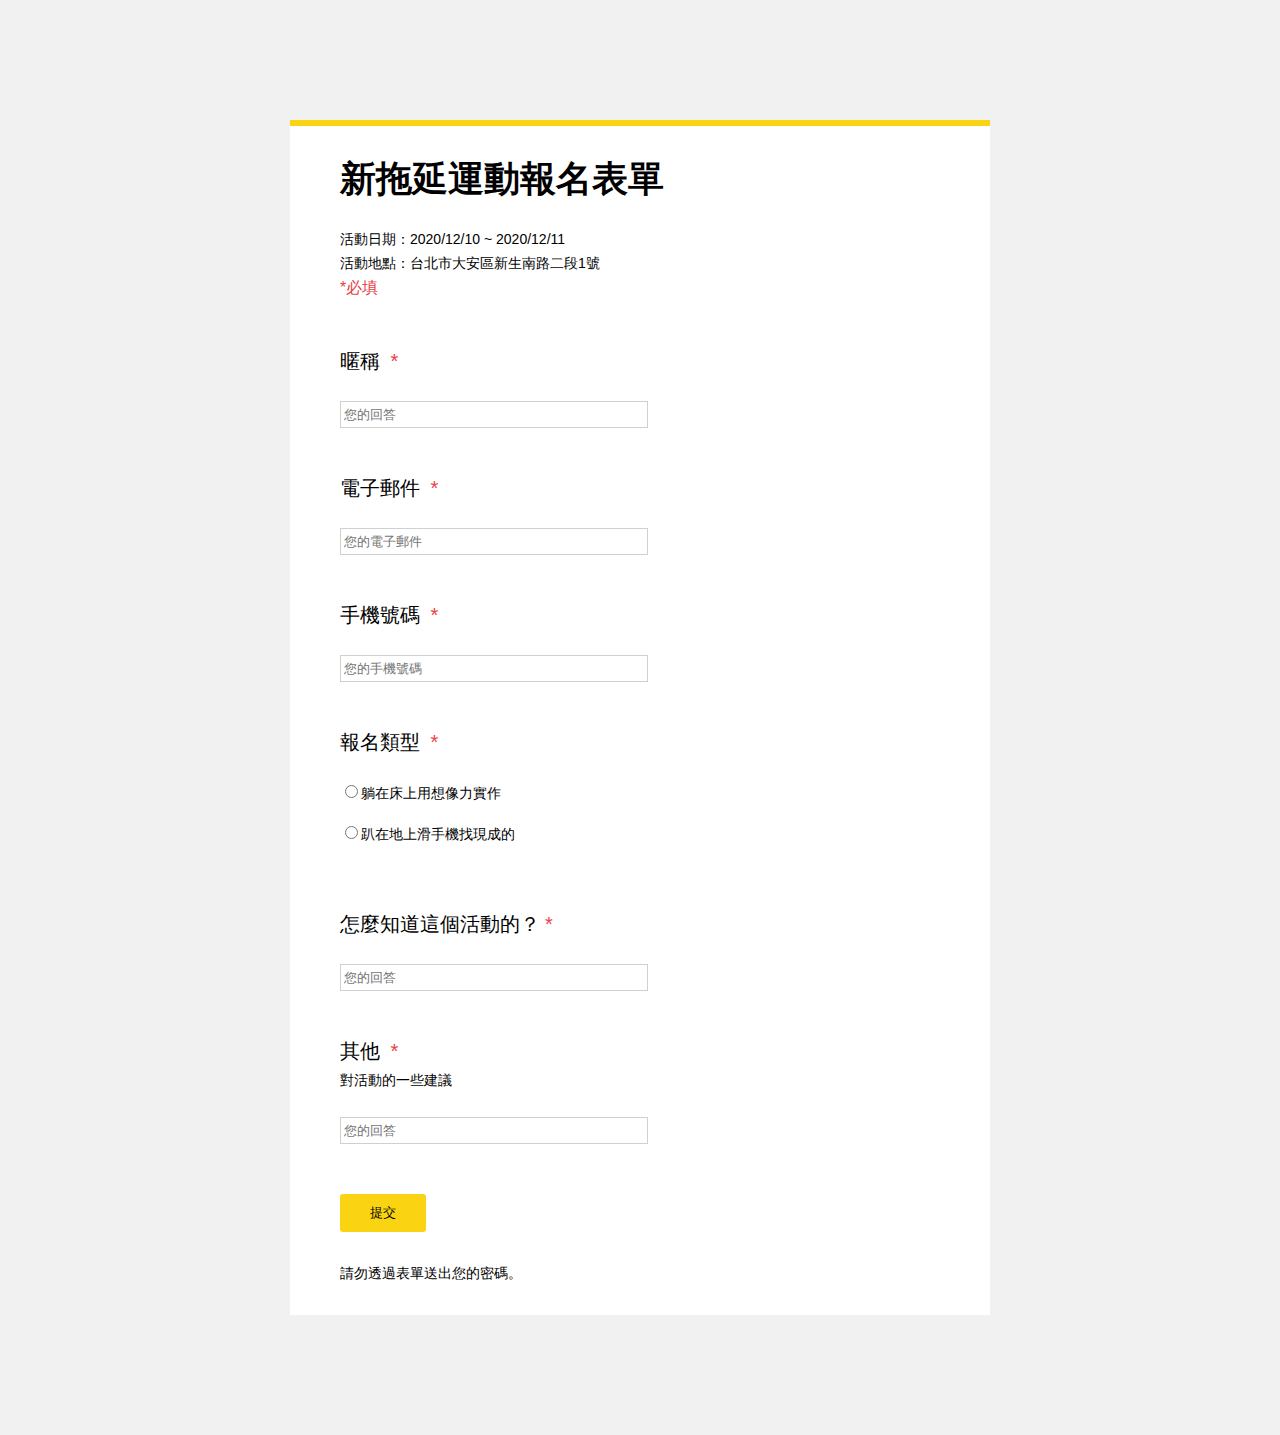
==== homeworks/week6/hw2/index.html @ 335cb946 "hw1&hw2未細顆rwd及模組帶細修" ====
<!DOCTYPE html>
<html lang="en">

<head>
    <meta charset="UTF-8">
    <meta name="viewport" content="width=device-width, initial-scale=1.0">
    <link rel="stylesheet" href="./css/style.css">
    <title>新拖延運動報名表單</title>
</head>

<body>
    <main>
        <div class="title-wrap">
            <h1>新拖延運動報名表單</h1>
            <p>活動日期：2020/12/10 ~ 2020/12/11</p>
            <p>活動地點：台北市大安區新生南路二段1號</p>
            <span>*必填</span>
        </div>
        <form action="">
            <div class="input-box">
                <h3>暱稱 <span>*</span></h3>
                <input type="text" placeholder="您的回答">
            </div>
            <div class="input-box">
                <h3>電子郵件 <span>*</span></h3>
                <input type="text" placeholder="您的電子郵件">
            </div>
            <div class="input-box">
                <h3>手機號碼 <span>*</span></h3>
                <input type="text" placeholder="您的手機號碼">
            </div>
            <div class="input-box">
                <h3>報名類型 <span>*</span></h3>
                <label for="A">
                    <input type="radio" name="list" id="A">躺在床上用想像力實作
                </label>
                <label for="B">
                    <input type="radio" name="list" id="B">趴在地上滑手機找現成的
                </label>
            </div>
            <div class="input-box">
                <h3>怎麼知道這個活動的？<span>*</span></h3>
                <input type="text" placeholder="您的回答">
            </div>
            <div class="input-box other-box">
                <h3>其他 <span>*</span></h3>
                <p>對活動的一些建議</p>
                <input type="text" placeholder="您的回答">
            </div>
            <button type="submit">提交</button>
            <p class="tips">請勿透過表單送出您的密碼。</p>
        </form>

    </main>
</body>

</html>
---- homeworks/week6/hw2/css/style.css ----
html,body,div,span,applet,object,iframe,h1,h2,h3,h4,h5,h6,p,blockquote,pre,a,abbr,acronym,address,big,cite,code,del,dfn,em,img,ins,kbd,q,s,samp,small,strike,strong,sub,sup,tt,var,b,u,i,center,dl,dt,dd,ol,ul,li,fieldset,form,label,legend,table,caption,tbody,tfoot,thead,tr,th,td,article,aside,canvas,details,embed,figure,figcaption,footer,header,hgroup,menu,nav,output,ruby,section,summary,time,mark,audio,video{margin:0;padding:0;border:0;font-size:100%;font:inherit;vertical-align:baseline}article,aside,details,figcaption,figure,footer,header,hgroup,menu,nav,section{display:block}body{line-height:1}ol,ul{list-style:none}blockquote,q{quotes:none}blockquote:before,blockquote:after,q:before,q:after{content:'';content:none}table{border-collapse:collapse;border-spacing:0}body{background:#F1F1F1;padding:120px 20px;font-family:Microsoft JhengHei,'微軟正黑體',sans-serif;font-size:14px}main{padding:35px 50px;max-width:600px;margin:0 auto;background:#fff;border-top:solid 6px #fad312}main .title-wrap{padding-bottom:55px}main .title-wrap h1{font-size:36px;font-weight:bold;margin-bottom:35px}main .title-wrap p{padding-bottom:10px}main .title-wrap p:last-child{padding-bottom:20px}main .title-wrap span{font-size:16px;color:#e74149}main .input-box{padding-bottom:50px}main .input-box h3{font-size:20px;padding-bottom:30px}main .input-box h3 span{color:#e74149;padding-left:5px}main .input-box input[type="text"]{border:solid 1px #d0d0d0;padding:5px 3px;display:block;width:100%;max-width:300px}main .input-box label{display:block;padding-bottom:23px}main .other-box h3{padding-bottom:12px}main .other-box p{padding-bottom:30px}main button{border:none;padding:10px 30px;border-radius:3px;background-color:#fad312;margin-bottom:34px}main button:hover{opacity:.7}
/*# sourceMappingURL=style.css.map */
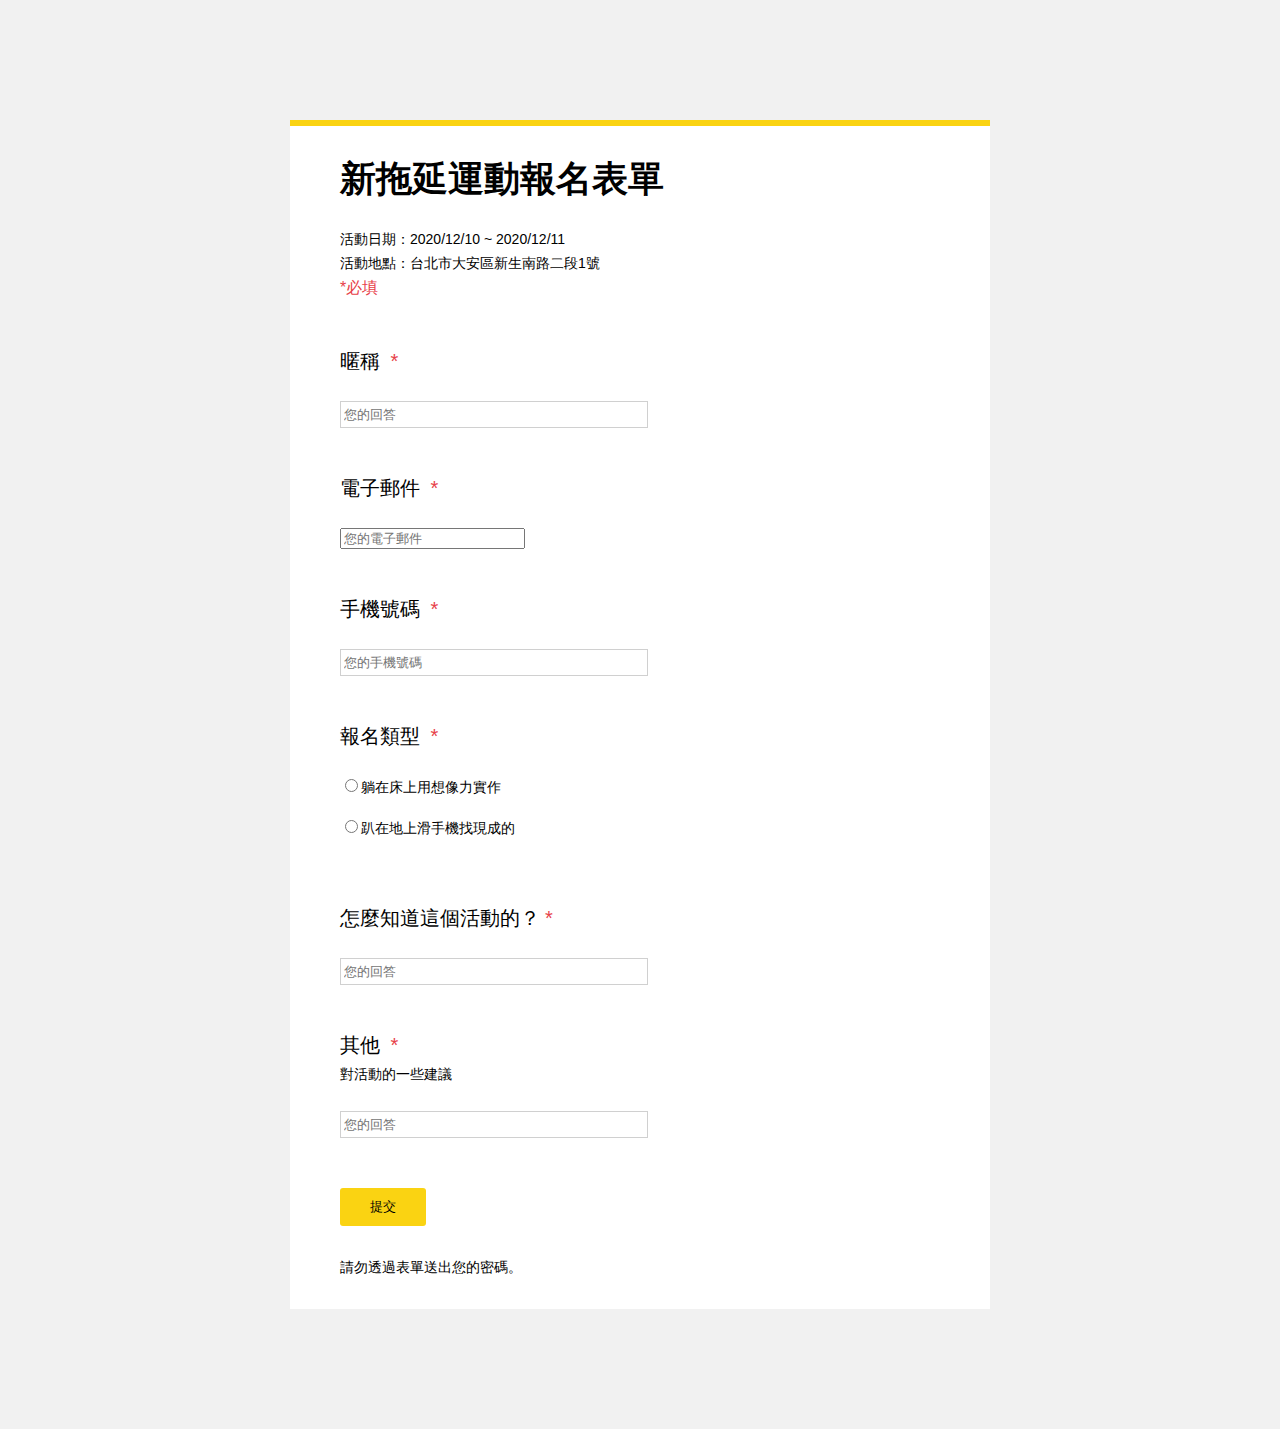
==== commit 1ae88208: "修正hw1的class命名及圖片無法顯示問題" ====
--- a/homeworks/week6/hw2/index.html
+++ b/homeworks/week6/hw2/index.html
@@ -23,7 +23,7 @@
             </div>
             <div class="input-box">
                 <h3>電子郵件 <span>*</span></h3>
-                <input type="text" placeholder="您的電子郵件">
+                <input type="email" placeholder="您的電子郵件">
             </div>
             <div class="input-box">
                 <h3>手機號碼 <span>*</span></h3>
@@ -50,7 +50,6 @@
             <button type="submit">提交</button>
             <p class="tips">請勿透過表單送出您的密碼。</p>
         </form>
-
     </main>
 </body>
 
--- a/homeworks/week6/hw2/css/style.css
+++ b/homeworks/week6/hw2/css/style.css
@@ -1,2 +1 @@
 html,body,div,span,applet,object,iframe,h1,h2,h3,h4,h5,h6,p,blockquote,pre,a,abbr,acronym,address,big,cite,code,del,dfn,em,img,ins,kbd,q,s,samp,small,strike,strong,sub,sup,tt,var,b,u,i,center,dl,dt,dd,ol,ul,li,fieldset,form,label,legend,table,caption,tbody,tfoot,thead,tr,th,td,article,aside,canvas,details,embed,figure,figcaption,footer,header,hgroup,menu,nav,output,ruby,section,summary,time,mark,audio,video{margin:0;padding:0;border:0;font-size:100%;font:inherit;vertical-align:baseline}article,aside,details,figcaption,figure,footer,header,hgroup,menu,nav,section{display:block}body{line-height:1}ol,ul{list-style:none}blockquote,q{quotes:none}blockquote:before,blockquote:after,q:before,q:after{content:'';content:none}table{border-collapse:collapse;border-spacing:0}body{background:#F1F1F1;padding:120px 20px;font-family:Microsoft JhengHei,'微軟正黑體',sans-serif;font-size:14px}main{padding:35px 50px;max-width:600px;margin:0 auto;background:#fff;border-top:solid 6px #fad312}main .title-wrap{padding-bottom:55px}main .title-wrap h1{font-size:36px;font-weight:bold;margin-bottom:35px}main .title-wrap p{padding-bottom:10px}main .title-wrap p:last-child{padding-bottom:20px}main .title-wrap span{font-size:16px;color:#e74149}main .input-box{padding-bottom:50px}main .input-box h3{font-size:20px;padding-bottom:30px}main .input-box h3 span{color:#e74149;padding-left:5px}main .input-box input[type="text"]{border:solid 1px #d0d0d0;padding:5px 3px;display:block;width:100%;max-width:300px}main .input-box label{display:block;padding-bottom:23px}main .other-box h3{padding-bottom:12px}main .other-box p{padding-bottom:30px}main button{border:none;padding:10px 30px;border-radius:3px;background-color:#fad312;margin-bottom:34px}main button:hover{opacity:.7}
-/*# sourceMappingURL=style.css.map */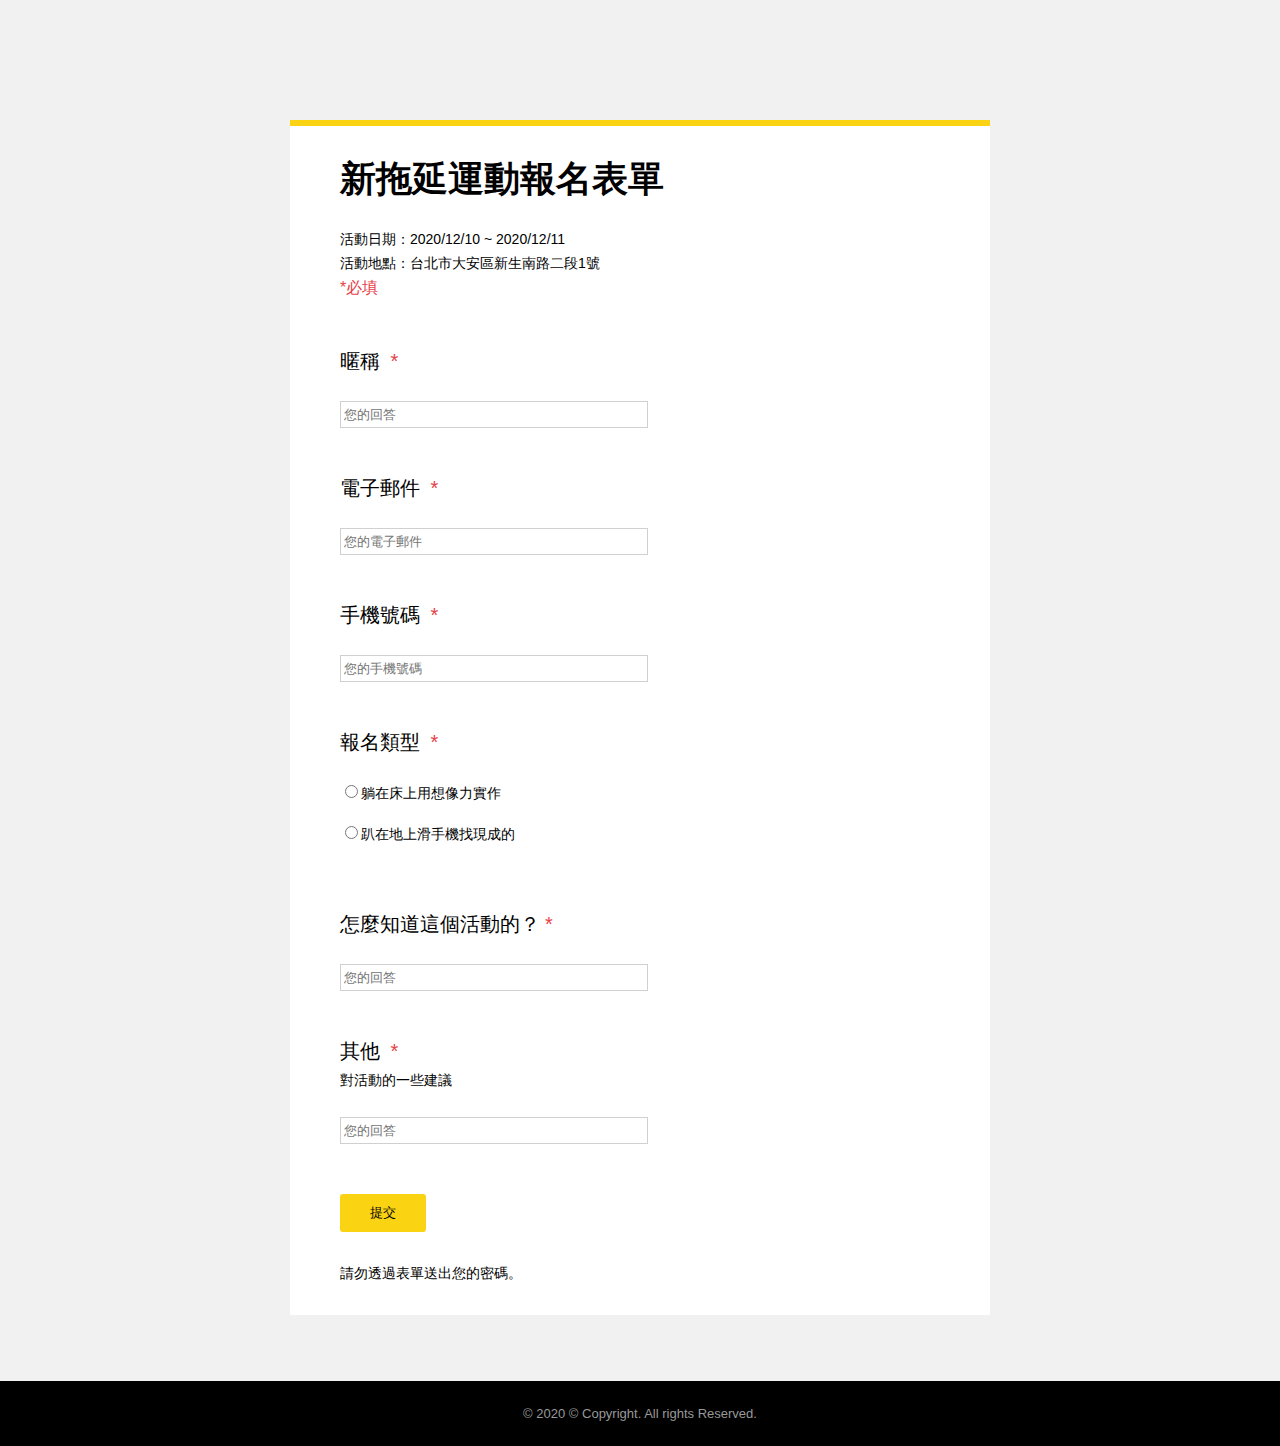
==== commit 6fcf2866: "修正作業" ====
--- a/homeworks/week6/hw2/index.html
+++ b/homeworks/week6/hw2/index.html
@@ -18,19 +18,19 @@
         </div>
         <form action="">
             <div class="input-box">
-                <h3>暱稱 <span>*</span></h3>
+                <h3 class="required">暱稱 </h3>
                 <input type="text" placeholder="您的回答">
             </div>
             <div class="input-box">
-                <h3>電子郵件 <span>*</span></h3>
+                <h3 class="required">電子郵件 </h3>
                 <input type="email" placeholder="您的電子郵件">
             </div>
             <div class="input-box">
-                <h3>手機號碼 <span>*</span></h3>
+                <h3 class="required">手機號碼 </h3>
                 <input type="text" placeholder="您的手機號碼">
             </div>
             <div class="input-box">
-                <h3>報名類型 <span>*</span></h3>
+                <h3 class="required">報名類型 </h3>
                 <label for="A">
                     <input type="radio" name="list" id="A">躺在床上用想像力實作
                 </label>
@@ -39,11 +39,11 @@
                 </label>
             </div>
             <div class="input-box">
-                <h3>怎麼知道這個活動的？<span>*</span></h3>
+                <h3 class="required">怎麼知道這個活動的？</h3>
                 <input type="text" placeholder="您的回答">
             </div>
             <div class="input-box other-box">
-                <h3>其他 <span>*</span></h3>
+                <h3 class="required">其他 </h3>
                 <p>對活動的一些建議</p>
                 <input type="text" placeholder="您的回答">
             </div>
@@ -51,6 +51,9 @@
             <p class="tips">請勿透過表單送出您的密碼。</p>
         </form>
     </main>
+    <footer>
+        © 2020 © Copyright. All rights Reserved.
+    </footer>
 </body>
 
 </html>--- a/homeworks/week6/hw2/css/style.css
+++ b/homeworks/week6/hw2/css/style.css
@@ -1 +1 @@
-html,body,div,span,applet,object,iframe,h1,h2,h3,h4,h5,h6,p,blockquote,pre,a,abbr,acronym,address,big,cite,code,del,dfn,em,img,ins,kbd,q,s,samp,small,strike,strong,sub,sup,tt,var,b,u,i,center,dl,dt,dd,ol,ul,li,fieldset,form,label,legend,table,caption,tbody,tfoot,thead,tr,th,td,article,aside,canvas,details,embed,figure,figcaption,footer,header,hgroup,menu,nav,output,ruby,section,summary,time,mark,audio,video{margin:0;padding:0;border:0;font-size:100%;font:inherit;vertical-align:baseline}article,aside,details,figcaption,figure,footer,header,hgroup,menu,nav,section{display:block}body{line-height:1}ol,ul{list-style:none}blockquote,q{quotes:none}blockquote:before,blockquote:after,q:before,q:after{content:'';content:none}table{border-collapse:collapse;border-spacing:0}body{background:#F1F1F1;padding:120px 20px;font-family:Microsoft JhengHei,'微軟正黑體',sans-serif;font-size:14px}main{padding:35px 50px;max-width:600px;margin:0 auto;background:#fff;border-top:solid 6px #fad312}main .title-wrap{padding-bottom:55px}main .title-wrap h1{font-size:36px;font-weight:bold;margin-bottom:35px}main .title-wrap p{padding-bottom:10px}main .title-wrap p:last-child{padding-bottom:20px}main .title-wrap span{font-size:16px;color:#e74149}main .input-box{padding-bottom:50px}main .input-box h3{font-size:20px;padding-bottom:30px}main .input-box h3 span{color:#e74149;padding-left:5px}main .input-box input[type="text"]{border:solid 1px #d0d0d0;padding:5px 3px;display:block;width:100%;max-width:300px}main .input-box label{display:block;padding-bottom:23px}main .other-box h3{padding-bottom:12px}main .other-box p{padding-bottom:30px}main button{border:none;padding:10px 30px;border-radius:3px;background-color:#fad312;margin-bottom:34px}main button:hover{opacity:.7}
+html,body,div,span,applet,object,iframe,h1,h2,h3,h4,h5,h6,p,blockquote,pre,a,abbr,acronym,address,big,cite,code,del,dfn,em,img,ins,kbd,q,s,samp,small,strike,strong,sub,sup,tt,var,b,u,i,center,dl,dt,dd,ol,ul,li,fieldset,form,label,legend,table,caption,tbody,tfoot,thead,tr,th,td,article,aside,canvas,details,embed,figure,figcaption,footer,header,hgroup,menu,nav,output,ruby,section,summary,time,mark,audio,video{margin:0;padding:0;border:0;font-size:100%;font:inherit;vertical-align:baseline}article,aside,details,figcaption,figure,footer,header,hgroup,menu,nav,section{display:block}body{line-height:1}ol,ul{list-style:none}blockquote,q{quotes:none}blockquote:before,blockquote:after,q:before,q:after{content:'';content:none}table{border-collapse:collapse;border-spacing:0}body{background:#F1F1F1;padding:120px 0 0;font-family:Microsoft JhengHei,'微軟正黑體',sans-serif;font-size:14px}main{padding:35px 50px;max-width:600px;margin:0 auto;background:#fff;border-top:solid 6px #fad312}main .title-wrap{padding-bottom:55px}main .title-wrap h1{font-size:36px;font-weight:bold;margin-bottom:35px}main .title-wrap p{padding-bottom:10px}main .title-wrap p:last-child{padding-bottom:20px}main .title-wrap span{font-size:16px;color:#e74149}main .input-box{padding-bottom:50px}main .input-box h3{font-size:20px;padding-bottom:30px}main .input-box h3.required::after{content:"*";color:#e74149;padding-left:5px}main .input-box input[type="text"],main .input-box input[type="email"]{border:solid 1px #d0d0d0;padding:5px 3px;display:block;width:100%;max-width:300px}main .input-box label{display:block;padding-bottom:23px}main .other-box h3{padding-bottom:12px}main .other-box p{padding-bottom:30px}main button{border:none;padding:10px 30px;border-radius:3px;background-color:#fad312;margin-bottom:34px}main button:hover{opacity:.7}footer{margin-top:66px;background:#000;padding:26px 0;color:#999999;font-size:13px;text-align:center}
